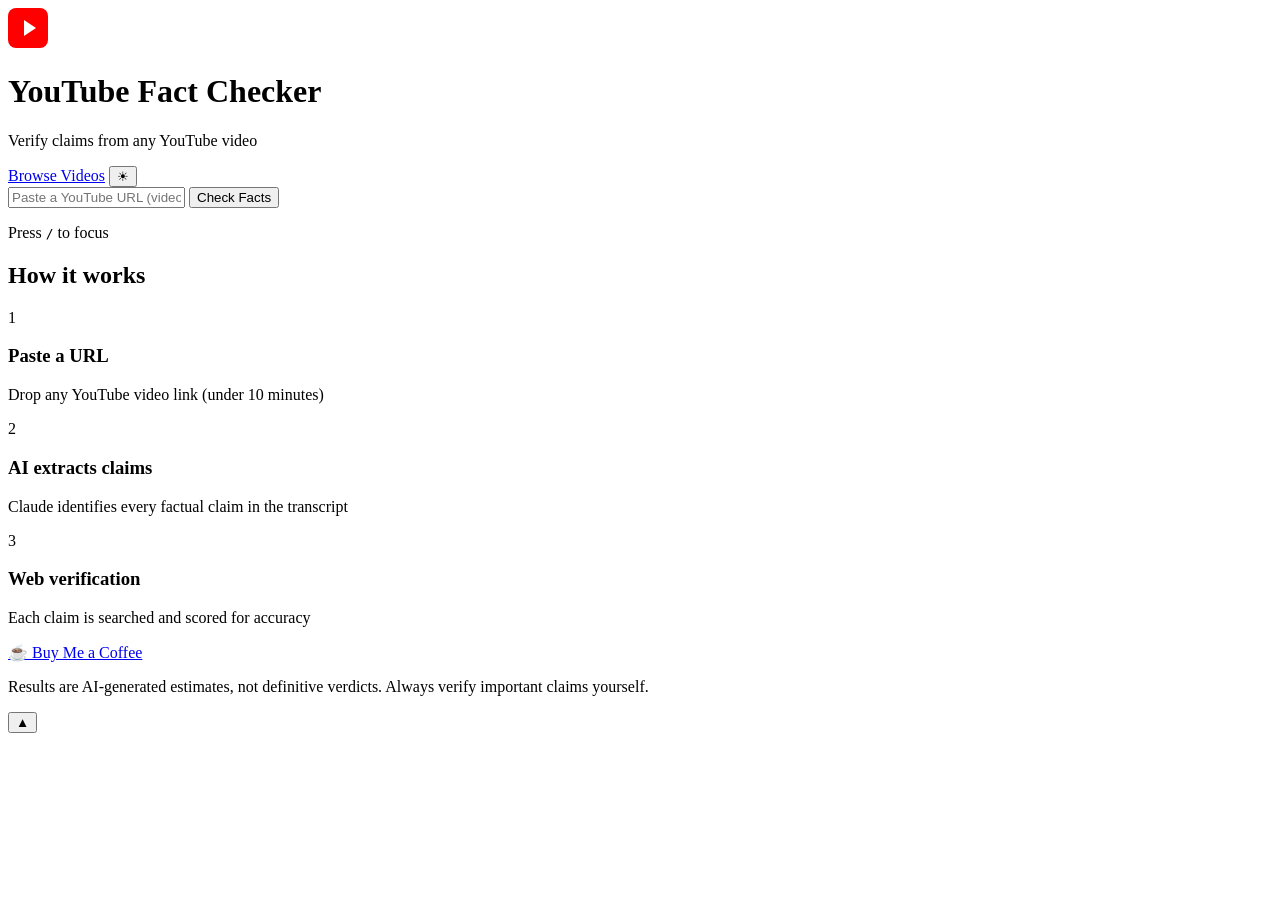
==== frontend/index.html @ cf82d6a4 "master - Add <link rel="canonical"> to all 4 pages for SEO duplicate content prevention - Remove dup" ====
<!DOCTYPE html>
<html lang="en">
<head>
  <meta charset="UTF-8">
  <meta name="viewport" content="width=device-width, initial-scale=1.0">
  <title>YouTube Fact Checker</title>
  <meta name="description" content="Paste any YouTube video URL and get an AI-powered fact-check of every claim, scored for accuracy with web sources.">
  <meta property="og:title" content="YouTube Fact Checker">
  <meta property="og:description" content="Verify claims from any YouTube video with AI-powered fact-checking.">
  <meta property="og:type" content="website">
  <link rel="icon" href="data:image/svg+xml,<svg xmlns='http://www.w3.org/2000/svg' viewBox='0 0 40 40'><rect width='40' height='40' rx='8' fill='%23FF0000'/><polygon points='16,12 16,28 28,20' fill='white'/></svg>">
  <meta name="theme-color" content="#0f0f0f">
  <script>(function(){var t=localStorage.getItem('theme');if(t)document.documentElement.setAttribute('data-theme',t);else if(window.matchMedia('(prefers-color-scheme: light)').matches)document.documentElement.setAttribute('data-theme','light');})()</script>
  <link rel="preconnect" href="https://img.youtube.com" crossorigin>
  <link rel="canonical" href="/">
  <link rel="stylesheet" href="/styles.css">
</head>
<body>
  <div class="container">
    <!-- Header -->
    <header>
      <div class="logo">
        <svg width="40" height="40" viewBox="0 0 40 40" fill="none">
          <rect width="40" height="40" rx="8" fill="#FF0000"/>
          <polygon points="16,12 16,28 28,20" fill="white"/>
        </svg>
        <div>
          <h1>YouTube Fact Checker</h1>
          <p class="subtitle">Verify claims from any YouTube video</p>
        </div>
      </div>
      <nav class="header-nav">
        <a href="/videos">Browse Videos</a>
        <button id="theme-toggle" onclick="toggleTheme()" title="Toggle theme" aria-label="Toggle theme">&#9728;</button>
      </nav>
    </header>

    <main>
    <!-- Input Section -->
    <section class="input-section">
      <div class="input-wrapper">
        <input
          type="text"
          id="url-input"
          placeholder="Paste a YouTube URL (videos under 10 minutes)..."
          autocomplete="off"
          aria-label="YouTube video URL"
        />
        <button id="check-btn" onclick="submitVideo()">
          <span class="btn-text">Check Facts</span>
          <span class="btn-loading" style="display:none;">
            <span class="spinner-small"></span>
          </span>
        </button>
      </div>
      <p id="input-error" class="error-text"></p>
      <p class="kbd-hint">Press <kbd>/</kbd> to focus</p>
      <!-- URL Preview -->
      <div id="url-preview" class="url-preview" style="display:none;">
        <img id="preview-thumb" alt="Video thumbnail preview" loading="lazy">
        <div class="preview-info">
          <p id="preview-id" class="preview-id"></p>
        </div>
      </div>
    </section>

    <!-- How It Works -->
    <section class="how-it-works">
      <h2 class="how-title">How it works</h2>
      <div class="steps">
        <div class="step">
          <div class="step-number">1</div>
          <h3>Paste a URL</h3>
          <p>Drop any YouTube video link (under 10 minutes)</p>
        </div>
        <div class="step">
          <div class="step-number">2</div>
          <h3>AI extracts claims</h3>
          <p>Claude identifies every factual claim in the transcript</p>
        </div>
        <div class="step">
          <div class="step-number">3</div>
          <h3>Web verification</h3>
          <p>Each claim is searched and scored for accuracy</p>
        </div>
      </div>
    </section>

    <!-- Loading Section -->
    <section id="loading-section" class="loading-section" style="display:none;" aria-live="polite" role="status">
      <div class="loading-card">
        <div class="spinner"></div>
        <p id="loading-status">Starting analysis...</p>
        <p id="loading-elapsed"></p>
        <div class="progress-bar">
          <div id="progress-fill" class="progress-fill"></div>
        </div>
        <button id="cancel-btn" class="cancel-btn" onclick="cancelAnalysis()">Cancel</button>
      </div>
    </section>

    <!-- Queued Section -->
    <section id="queued-section" class="error-section" style="display:none;" aria-live="polite" role="alert">
      <div class="error-card error-card--warning">
        <span class="error-icon">&#128337;</span>
        <p>We've hit our daily processing limit. Your video has been queued and will be processed automatically.</p>
        <button onclick="resetUI()">Check Another Video</button>
      </div>
    </section>

    <!-- Error Section -->
    <section id="error-section" class="error-section" style="display:none;" aria-live="assertive" role="alert">
      <div class="error-card">
        <span class="error-icon">&#9888;</span>
        <p id="error-message"></p>
        <div class="error-actions">
          <button onclick="retryVideo()">Retry</button>
          <button onclick="resetUI()">Try Another Video</button>
        </div>
      </div>
    </section>

    <!-- Results Section -->
    <section id="results-section" class="results-section" style="display:none;" aria-live="polite">
      <!-- Video Info -->
      <div class="video-info">
        <h2 id="video-title"></h2>
        <div class="video-meta">
          <span id="video-duration"></span>
          <span id="processing-time"></span>
        </div>
      </div>

      <!-- Overall Score -->
      <div class="overall-score">
        <div class="score-ring" id="score-ring">
          <svg viewBox="0 0 120 120" role="img" aria-label="Accuracy score ring">
            <circle cx="60" cy="60" r="54" stroke="var(--border)" stroke-width="8" fill="none"/>
            <circle cx="60" cy="60" r="54" stroke="var(--border)" stroke-width="8" fill="none"
                    id="score-circle"
                    stroke-dasharray="339.3"
                    stroke-dashoffset="339.3"
                    stroke-linecap="round"
                    transform="rotate(-90 60 60)"/>
          </svg>
          <div class="score-text">
            <span id="score-value">0</span>
            <span class="score-percent">%</span>
          </div>
        </div>
        <div class="score-label">
          <h3>Overall Accuracy</h3>
          <p id="summary-text"></p>
        </div>
      </div>

      <!-- Breakdown Bar -->
      <div id="breakdown-bar" class="breakdown-bar-container"></div>

      <!-- Claims Heading -->
      <h3 id="claims-heading" class="claims-heading"></h3>

      <!-- Filter Bar -->
      <div class="filter-bar" role="toolbar" aria-label="Filter claims by category">
        <button class="filter-btn active" data-filter="all" onclick="filterClaims('all')">All</button>
        <button class="filter-btn" data-filter="fact" onclick="filterClaims('fact')">Facts</button>
        <button class="filter-btn" data-filter="opinion" onclick="filterClaims('opinion')">Opinions</button>
        <button id="toggle-all-btn" class="filter-btn filter-btn--end" onclick="toggleAllClaims('claims-list')">Expand all</button>
      </div>

      <!-- Claims List -->
      <div id="claims-list" class="claims-list"></div>

      <!-- Actions -->
      <div class="reset-row">
        <a id="view-report-link" href="#" class="report-link" style="display:none;">View full report</a>
        <button class="reset-btn" onclick="resetUI()">Check Another Video</button>
      </div>
    </section>

    </main>

    <!-- Site Stats -->
    <div id="site-stats" class="site-stats" style="display:none;">
      <span><strong id="stat-videos">0</strong> videos checked</span>
      <span><strong id="stat-claims">0</strong> claims verified</span>
      <span><strong id="stat-channels">0</strong> channels</span>
    </div>

    <!-- Footer -->
    <footer>
      <a href="https://buymeacoffee.com/victornivai" target="_blank" rel="noopener noreferrer" class="coffee-btn">
        <span>&#9749;</span> Buy Me a Coffee
      </a>
      <p class="footer-note">
        Results are AI-generated estimates, not definitive verdicts. Always verify important claims yourself.
      </p>
    </footer>
  </div>

  <button class="back-to-top" id="back-to-top" onclick="window.scrollTo({top:0,behavior:_prefersReducedMotion.matches?'auto':'smooth'})" title="Back to top" aria-label="Back to top">&#9650;</button>
  <script src="/utils.js"></script>
  <script src="/app.js"></script>
</body>
</html>
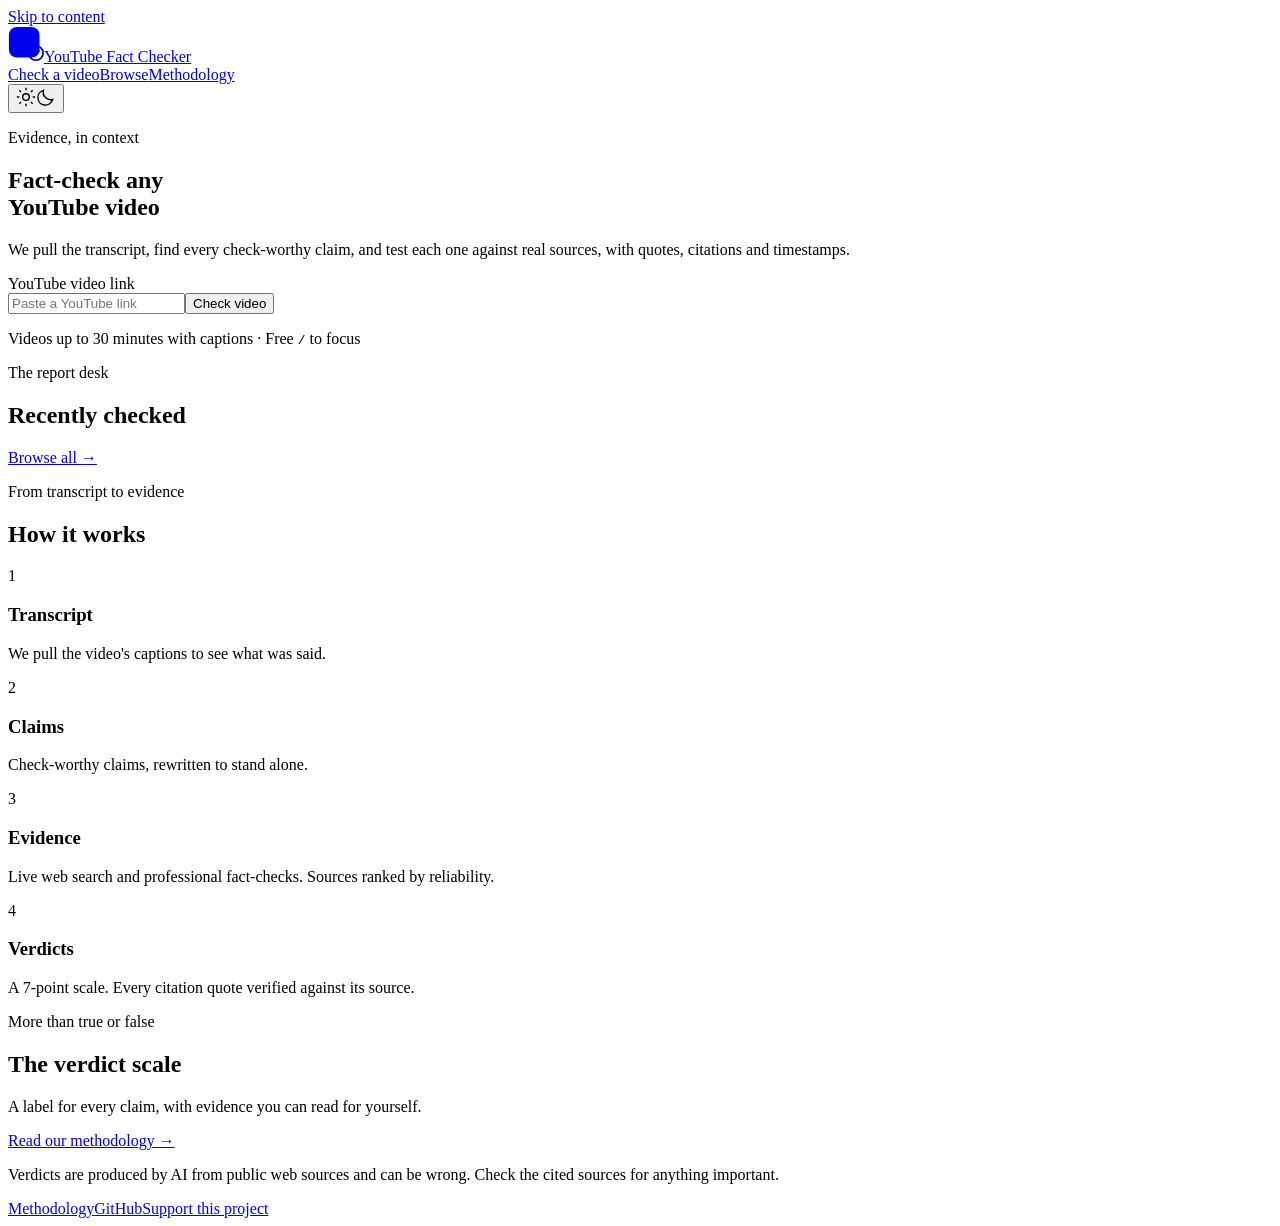
==== commit 728ff5b5: "feat: v2 pipeline, grounded verdicts, redesigned frontend - Pipeline v2: Sonnet 5.5 structured outpu" ====
--- a/frontend/index.html
+++ b/frontend/index.html
@@ -1,205 +1,3 @@
 <!DOCTYPE html>
-<html lang="en">
-<head>
-  <meta charset="UTF-8">
-  <meta name="viewport" content="width=device-width, initial-scale=1.0">
-  <title>YouTube Fact Checker</title>
-  <meta name="description" content="Paste any YouTube video URL and get an AI-powered fact-check of every claim, scored for accuracy with web sources.">
-  <meta property="og:title" content="YouTube Fact Checker">
-  <meta property="og:description" content="Verify claims from any YouTube video with AI-powered fact-checking.">
-  <meta property="og:type" content="website">
-  <link rel="icon" href="data:image/svg+xml,<svg xmlns='http://www.w3.org/2000/svg' viewBox='0 0 40 40'><rect width='40' height='40' rx='8' fill='%23FF0000'/><polygon points='16,12 16,28 28,20' fill='white'/></svg>">
-  <meta name="theme-color" content="#0f0f0f">
-  <script>(function(){var t=localStorage.getItem('theme');if(t)document.documentElement.setAttribute('data-theme',t);else if(window.matchMedia('(prefers-color-scheme: light)').matches)document.documentElement.setAttribute('data-theme','light');})()</script>
-  <link rel="preconnect" href="https://img.youtube.com" crossorigin>
-  <link rel="canonical" href="/">
-  <link rel="stylesheet" href="/styles.css">
-</head>
-<body>
-  <div class="container">
-    <!-- Header -->
-    <header>
-      <div class="logo">
-        <svg width="40" height="40" viewBox="0 0 40 40" fill="none">
-          <rect width="40" height="40" rx="8" fill="#FF0000"/>
-          <polygon points="16,12 16,28 28,20" fill="white"/>
-        </svg>
-        <div>
-          <h1>YouTube Fact Checker</h1>
-          <p class="subtitle">Verify claims from any YouTube video</p>
-        </div>
-      </div>
-      <nav class="header-nav">
-        <a href="/videos">Browse Videos</a>
-        <button id="theme-toggle" onclick="toggleTheme()" title="Toggle theme" aria-label="Toggle theme">&#9728;</button>
-      </nav>
-    </header>
-
-    <main>
-    <!-- Input Section -->
-    <section class="input-section">
-      <div class="input-wrapper">
-        <input
-          type="text"
-          id="url-input"
-          placeholder="Paste a YouTube URL (videos under 10 minutes)..."
-          autocomplete="off"
-          aria-label="YouTube video URL"
-        />
-        <button id="check-btn" onclick="submitVideo()">
-          <span class="btn-text">Check Facts</span>
-          <span class="btn-loading" style="display:none;">
-            <span class="spinner-small"></span>
-          </span>
-        </button>
-      </div>
-      <p id="input-error" class="error-text"></p>
-      <p class="kbd-hint">Press <kbd>/</kbd> to focus</p>
-      <!-- URL Preview -->
-      <div id="url-preview" class="url-preview" style="display:none;">
-        <img id="preview-thumb" alt="Video thumbnail preview" loading="lazy">
-        <div class="preview-info">
-          <p id="preview-id" class="preview-id"></p>
-        </div>
-      </div>
-    </section>
-
-    <!-- How It Works -->
-    <section class="how-it-works">
-      <h2 class="how-title">How it works</h2>
-      <div class="steps">
-        <div class="step">
-          <div class="step-number">1</div>
-          <h3>Paste a URL</h3>
-          <p>Drop any YouTube video link (under 10 minutes)</p>
-        </div>
-        <div class="step">
-          <div class="step-number">2</div>
-          <h3>AI extracts claims</h3>
-          <p>Claude identifies every factual claim in the transcript</p>
-        </div>
-        <div class="step">
-          <div class="step-number">3</div>
-          <h3>Web verification</h3>
-          <p>Each claim is searched and scored for accuracy</p>
-        </div>
-      </div>
-    </section>
-
-    <!-- Loading Section -->
-    <section id="loading-section" class="loading-section" style="display:none;" aria-live="polite" role="status">
-      <div class="loading-card">
-        <div class="spinner"></div>
-        <p id="loading-status">Starting analysis...</p>
-        <p id="loading-elapsed"></p>
-        <div class="progress-bar">
-          <div id="progress-fill" class="progress-fill"></div>
-        </div>
-        <button id="cancel-btn" class="cancel-btn" onclick="cancelAnalysis()">Cancel</button>
-      </div>
-    </section>
-
-    <!-- Queued Section -->
-    <section id="queued-section" class="error-section" style="display:none;" aria-live="polite" role="alert">
-      <div class="error-card error-card--warning">
-        <span class="error-icon">&#128337;</span>
-        <p>We've hit our daily processing limit. Your video has been queued and will be processed automatically.</p>
-        <button onclick="resetUI()">Check Another Video</button>
-      </div>
-    </section>
-
-    <!-- Error Section -->
-    <section id="error-section" class="error-section" style="display:none;" aria-live="assertive" role="alert">
-      <div class="error-card">
-        <span class="error-icon">&#9888;</span>
-        <p id="error-message"></p>
-        <div class="error-actions">
-          <button onclick="retryVideo()">Retry</button>
-          <button onclick="resetUI()">Try Another Video</button>
-        </div>
-      </div>
-    </section>
-
-    <!-- Results Section -->
-    <section id="results-section" class="results-section" style="display:none;" aria-live="polite">
-      <!-- Video Info -->
-      <div class="video-info">
-        <h2 id="video-title"></h2>
-        <div class="video-meta">
-          <span id="video-duration"></span>
-          <span id="processing-time"></span>
-        </div>
-      </div>
-
-      <!-- Overall Score -->
-      <div class="overall-score">
-        <div class="score-ring" id="score-ring">
-          <svg viewBox="0 0 120 120" role="img" aria-label="Accuracy score ring">
-            <circle cx="60" cy="60" r="54" stroke="var(--border)" stroke-width="8" fill="none"/>
-            <circle cx="60" cy="60" r="54" stroke="var(--border)" stroke-width="8" fill="none"
-                    id="score-circle"
-                    stroke-dasharray="339.3"
-                    stroke-dashoffset="339.3"
-                    stroke-linecap="round"
-                    transform="rotate(-90 60 60)"/>
-          </svg>
-          <div class="score-text">
-            <span id="score-value">0</span>
-            <span class="score-percent">%</span>
-          </div>
-        </div>
-        <div class="score-label">
-          <h3>Overall Accuracy</h3>
-          <p id="summary-text"></p>
-        </div>
-      </div>
-
-      <!-- Breakdown Bar -->
-      <div id="breakdown-bar" class="breakdown-bar-container"></div>
-
-      <!-- Claims Heading -->
-      <h3 id="claims-heading" class="claims-heading"></h3>
-
-      <!-- Filter Bar -->
-      <div class="filter-bar" role="toolbar" aria-label="Filter claims by category">
-        <button class="filter-btn active" data-filter="all" onclick="filterClaims('all')">All</button>
-        <button class="filter-btn" data-filter="fact" onclick="filterClaims('fact')">Facts</button>
-        <button class="filter-btn" data-filter="opinion" onclick="filterClaims('opinion')">Opinions</button>
-        <button id="toggle-all-btn" class="filter-btn filter-btn--end" onclick="toggleAllClaims('claims-list')">Expand all</button>
-      </div>
-
-      <!-- Claims List -->
-      <div id="claims-list" class="claims-list"></div>
-
-      <!-- Actions -->
-      <div class="reset-row">
-        <a id="view-report-link" href="#" class="report-link" style="display:none;">View full report</a>
-        <button class="reset-btn" onclick="resetUI()">Check Another Video</button>
-      </div>
-    </section>
-
-    </main>
-
-    <!-- Site Stats -->
-    <div id="site-stats" class="site-stats" style="display:none;">
-      <span><strong id="stat-videos">0</strong> videos checked</span>
-      <span><strong id="stat-claims">0</strong> claims verified</span>
-      <span><strong id="stat-channels">0</strong> channels</span>
-    </div>
-
-    <!-- Footer -->
-    <footer>
-      <a href="https://buymeacoffee.com/victornivai" target="_blank" rel="noopener noreferrer" class="coffee-btn">
-        <span>&#9749;</span> Buy Me a Coffee
-      </a>
-      <p class="footer-note">
-        Results are AI-generated estimates, not definitive verdicts. Always verify important claims yourself.
-      </p>
-    </footer>
-  </div>
-
-  <button class="back-to-top" id="back-to-top" onclick="window.scrollTo({top:0,behavior:_prefersReducedMotion.matches?'auto':'smooth'})" title="Back to top" aria-label="Back to top">&#9650;</button>
-  <script src="/utils.js"></script>
-  <script src="/app.js"></script>
-</body>
-</html>
+<html lang="en"><head><meta charset="UTF-8"><meta name="viewport" content="width=device-width, initial-scale=1.0"><script src="/theme-init.js"></script><title>Fact-check any YouTube video</title><meta name="description" content="Check YouTube claims against public sources, with citations and timestamps."><script type="application/ld+json">{"@context":"https://schema.org","@type":"WebSite","name":"YouTube Fact Checker","url":"__CANONICAL_URL__","description":"Verify claims from any YouTube video with AI-powered fact-checking.","potentialAction":{"@type":"SearchAction","target":"__CANONICAL_URL__/video/{video_id}","query-input":"required name=video_id"}}</script><link rel="canonical" href="__CANONICAL_URL__"><link rel="icon" href="data:image/svg+xml,%3Csvg xmlns='http://www.w3.org/2000/svg' viewBox='0 0 40 40'%3E%3Crect width='40' height='40' rx='9' fill='%234338CA'/%3E%3Cpath d='m14 10 14 10-14 10Z' fill='white'/%3E%3C/svg%3E"><link rel="stylesheet" href="/styles.css"></head><body><a class="skip-link" href="#main">Skip to content</a>
+<header class="site-header"><div class="header-inner"><a class="brand" href="/" aria-label="YouTube Fact Checker home"><svg aria-hidden="true" width="36" height="36" viewBox="0 0 40 40" fill="none"><rect x="1" y="1" width="34" height="34" rx="9" fill="currentColor"/><path d="m14 10 12 8-12 8Z" fill="var(--accent-contrast)"/><circle cx="31" cy="30" r="8" fill="var(--surface)" stroke="currentColor" stroke-width="2"/><path d="m27 30 3 3 5-6" stroke="currentColor" stroke-width="2"/></svg><span>YouTube Fact Checker</span></a><nav class="site-nav" aria-label="Main navigation"><a href="/">Check a video</a><a href="/videos">Browse</a><a href="/about">Methodology</a></nav><button id="theme-toggle" class="icon-button" aria-label="Switch theme"><svg class="sun" aria-hidden="true" width="20" height="20" viewBox="0 0 24 24" fill="none" stroke="currentColor" stroke-width="1.7"><circle cx="12" cy="12" r="4"/><path d="M12 1v3m0 16v3M1 12h3m16 0h3M4 4l2 2m12 12 2 2M4 20l2-2M18 6l2-2"/></svg><svg class="moon" aria-hidden="true" width="20" height="20" viewBox="0 0 24 24" fill="none" stroke="currentColor" stroke-width="1.7"><path d="M20 15A9 9 0 0 1 9 4a9 9 0 1 0 11 11Z"/></svg></button></div></header><main id="main" class="content index-page"><section class="hero text-column"><p class="eyebrow">Evidence, in context</p><h1>Fact-check any<br class="desktop-break"> YouTube video</h1><p class="hero-description">We pull the transcript, find every check-worthy claim, and test each one against real sources, with quotes, citations and timestamps.</p><form id="check-form" novalidate><label class="sr-only" for="url-input">YouTube video link</label><div class="input-group"><input id="url-input" type="text" placeholder="Paste a YouTube link" autocomplete="off" aria-describedby="input-helper input-error"><button class="button ghost" id="paste-button" type="button" hidden>Paste</button><button class="button primary" id="check-button" type="submit">Check video</button></div><p id="input-helper" class="helper">Videos up to 30 minutes with captions &middot; Free <span class="shortcut"><kbd>/</kbd> to focus</span></p><p id="input-error" class="error-text" role="alert"></p></form><div id="url-preview" class="url-preview card" hidden></div></section><section id="recent" class="section"><div class="section-heading"><div><p class="eyebrow">The report desk</p><h2>Recently checked</h2></div><a href="/videos">Browse all <span aria-hidden="true">&rarr;</span></a></div><div class="video-grid" id="recent-grid" aria-label="Recently checked videos"><div class="card skeleton-card"><div class="skeleton skeleton-thumb"></div><div class="skeleton-lines"><div class="skeleton"></div><div class="skeleton"></div></div></div></div></section><section class="section"><p class="eyebrow">From transcript to evidence</p><h2>How it works</h2><div class="steps"><article><span class="step-icon" data-step-icon="transcript" aria-hidden="true">1</span><h3>Transcript</h3><p>We pull the video's captions to see what was said.</p></article><article><span class="step-icon" data-step-icon="speech" aria-hidden="true">2</span><h3>Claims</h3><p>Check-worthy claims, rewritten to stand alone.</p></article><article><span class="step-icon" data-step-icon="search" aria-hidden="true">3</span><h3>Evidence</h3><p>Live web search and professional fact-checks. Sources ranked by reliability.</p></article><article><span class="step-icon" data-step-icon="check" aria-hidden="true">4</span><h3>Verdicts</h3><p>A 7-point scale. Every citation quote verified against its source.</p></article></div></section><section class="section scale-section"><div><p class="eyebrow">More than true or false</p><h2>The verdict scale</h2><p class="muted">A label for every claim, with evidence you can read for yourself.</p><a href="/about">Read our methodology &rarr;</a></div><div data-verdict-legend></div></section><section id="stats" class="stats-strip" aria-label="Project statistics" hidden></section></main><footer class="site-footer"><div class="footer-inner"><p>Verdicts are produced by AI from public web sources and can be wrong. Check the cited sources for anything important.</p><nav aria-label="Footer navigation"><a href="/about">Methodology</a><a href="https://github.com/LLRHook/youtube-fact-checker" target="_blank" rel="noopener noreferrer">GitHub</a><a class="support-link" href="https://buymeacoffee.com/victornivai" target="_blank" rel="noopener noreferrer">Support this project</a></nav></div></footer><div id="toast" class="toast" role="status" aria-live="polite"></div><script src="/common.js"></script><script src="/home.js"></script></body></html>
